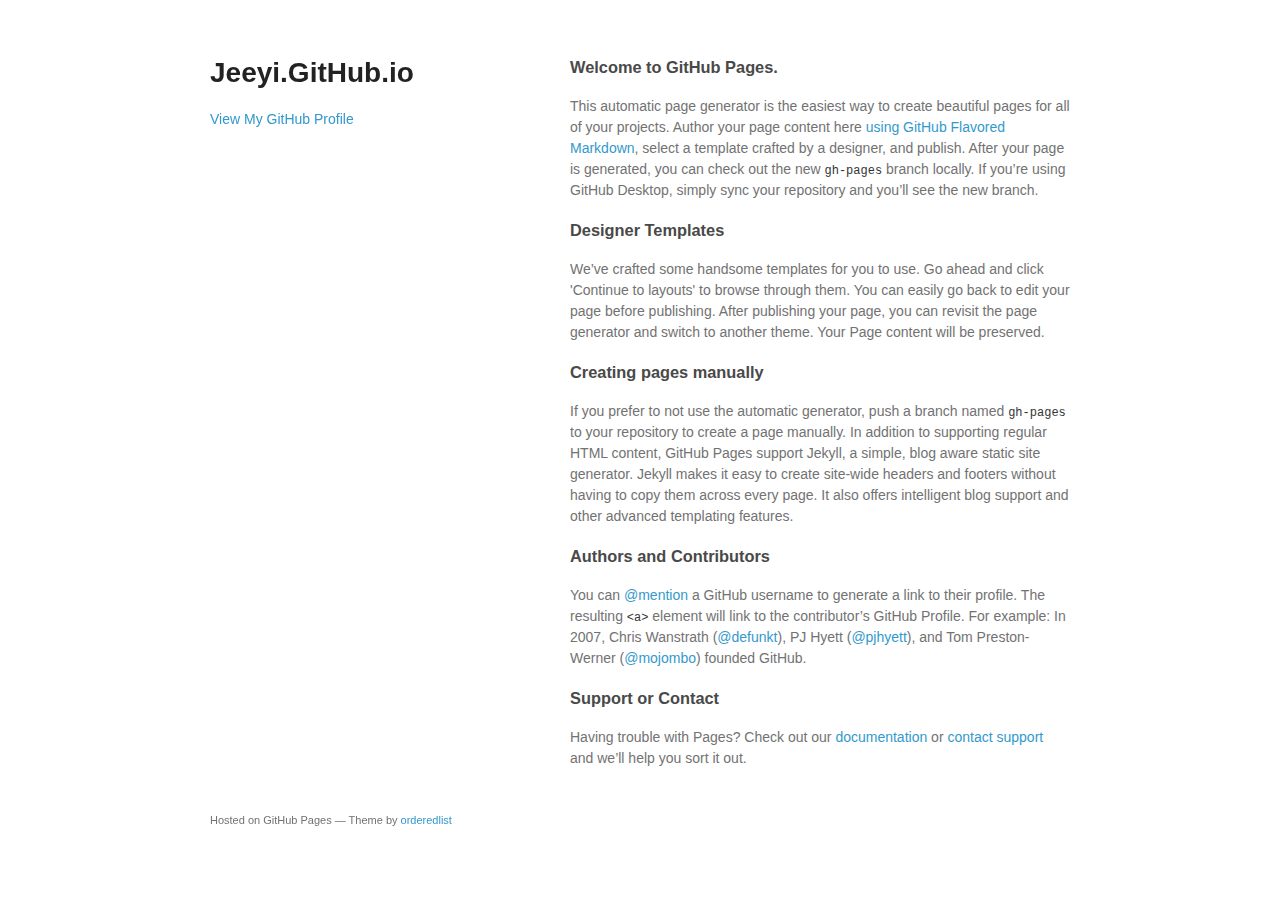
==== index.html @ 8e0a6ca5 "Replace master branch with page content via GitHub" ====
<!doctype html>
<html>
  <head>
    <meta charset="utf-8">
    <meta http-equiv="X-UA-Compatible" content="chrome=1">
    <title>Jeeyi.GitHub.io by jeeyi</title>

    <link rel="stylesheet" href="stylesheets/styles.css">
    <link rel="stylesheet" href="stylesheets/github-light.css">
    <meta name="viewport" content="width=device-width">
    <!--[if lt IE 9]>
    <script src="//html5shiv.googlecode.com/svn/trunk/html5.js"></script>
    <![endif]-->
  </head>
  <body>
    <div class="wrapper">
      <header>
        <h1>Jeeyi.GitHub.io</h1>
        <p></p>


        <p class="view"><a href="https://github.com/jeeyi">View My GitHub Profile</a></p>

      </header>
      <section>
        <h3>
<a id="welcome-to-github-pages" class="anchor" href="#welcome-to-github-pages" aria-hidden="true"><span aria-hidden="true" class="octicon octicon-link"></span></a>Welcome to GitHub Pages.</h3>

<p>This automatic page generator is the easiest way to create beautiful pages for all of your projects. Author your page content here <a href="https://guides.github.com/features/mastering-markdown/">using GitHub Flavored Markdown</a>, select a template crafted by a designer, and publish. After your page is generated, you can check out the new <code>gh-pages</code> branch locally. If you’re using GitHub Desktop, simply sync your repository and you’ll see the new branch.</p>

<h3>
<a id="designer-templates" class="anchor" href="#designer-templates" aria-hidden="true"><span aria-hidden="true" class="octicon octicon-link"></span></a>Designer Templates</h3>

<p>We’ve crafted some handsome templates for you to use. Go ahead and click 'Continue to layouts' to browse through them. You can easily go back to edit your page before publishing. After publishing your page, you can revisit the page generator and switch to another theme. Your Page content will be preserved.</p>

<h3>
<a id="creating-pages-manually" class="anchor" href="#creating-pages-manually" aria-hidden="true"><span aria-hidden="true" class="octicon octicon-link"></span></a>Creating pages manually</h3>

<p>If you prefer to not use the automatic generator, push a branch named <code>gh-pages</code> to your repository to create a page manually. In addition to supporting regular HTML content, GitHub Pages support Jekyll, a simple, blog aware static site generator. Jekyll makes it easy to create site-wide headers and footers without having to copy them across every page. It also offers intelligent blog support and other advanced templating features.</p>

<h3>
<a id="authors-and-contributors" class="anchor" href="#authors-and-contributors" aria-hidden="true"><span aria-hidden="true" class="octicon octicon-link"></span></a>Authors and Contributors</h3>

<p>You can <a href="https://help.github.com/articles/basic-writing-and-formatting-syntax/#mentioning-users-and-teams" class="user-mention">@mention</a> a GitHub username to generate a link to their profile. The resulting <code>&lt;a&gt;</code> element will link to the contributor’s GitHub Profile. For example: In 2007, Chris Wanstrath (<a href="https://github.com/defunkt" class="user-mention">@defunkt</a>), PJ Hyett (<a href="https://github.com/pjhyett" class="user-mention">@pjhyett</a>), and Tom Preston-Werner (<a href="https://github.com/mojombo" class="user-mention">@mojombo</a>) founded GitHub.</p>

<h3>
<a id="support-or-contact" class="anchor" href="#support-or-contact" aria-hidden="true"><span aria-hidden="true" class="octicon octicon-link"></span></a>Support or Contact</h3>

<p>Having trouble with Pages? Check out our <a href="https://help.github.com/pages">documentation</a> or <a href="https://github.com/contact">contact support</a> and we’ll help you sort it out.</p>
      </section>
      <footer>
        <p><small>Hosted on GitHub Pages &mdash; Theme by <a href="https://github.com/orderedlist">orderedlist</a></small></p>
      </footer>
    </div>
    <script src="javascripts/scale.fix.js"></script>
    
  </body>
</html>
---- stylesheets/styles.css ----
@font-face {
  font-family: 'Noto Sans';
  font-weight: 400;
  font-style: normal;
  src: url('../fonts/Noto-Sans-regular/Noto-Sans-regular.eot');
  src: url('../fonts/Noto-Sans-regular/Noto-Sans-regular.eot?#iefix') format('embedded-opentype'),
       local('Noto Sans'),
       local('Noto-Sans-regular'),
       url('../fonts/Noto-Sans-regular/Noto-Sans-regular.woff2') format('woff2'),
       url('../fonts/Noto-Sans-regular/Noto-Sans-regular.woff') format('woff'),
       url('../fonts/Noto-Sans-regular/Noto-Sans-regular.ttf') format('truetype'),
       url('../fonts/Noto-Sans-regular/Noto-Sans-regular.svg#NotoSans') format('svg');
}

@font-face {
  font-family: 'Noto Sans';
  font-weight: 700;
  font-style: normal;
  src: url('../fonts/Noto-Sans-700/Noto-Sans-700.eot');
  src: url('../fonts/Noto-Sans-700/Noto-Sans-700.eot?#iefix') format('embedded-opentype'),
       local('Noto Sans Bold'),
       local('Noto-Sans-700'),
       url('../fonts/Noto-Sans-700/Noto-Sans-700.woff2') format('woff2'),
       url('../fonts/Noto-Sans-700/Noto-Sans-700.woff') format('woff'),
       url('../fonts/Noto-Sans-700/Noto-Sans-700.ttf') format('truetype'),
       url('../fonts/Noto-Sans-700/Noto-Sans-700.svg#NotoSans') format('svg');
}

@font-face {
  font-family: 'Noto Sans';
  font-weight: 400;
  font-style: italic;
  src: url('../fonts/Noto-Sans-italic/Noto-Sans-italic.eot');
  src: url('../fonts/Noto-Sans-italic/Noto-Sans-italic.eot?#iefix') format('embedded-opentype'),
       local('Noto Sans Italic'),
       local('Noto-Sans-italic'),
       url('../fonts/Noto-Sans-italic/Noto-Sans-italic.woff2') format('woff2'),
       url('../fonts/Noto-Sans-italic/Noto-Sans-italic.woff') format('woff'),
       url('../fonts/Noto-Sans-italic/Noto-Sans-italic.ttf') format('truetype'),
       url('../fonts/Noto-Sans-italic/Noto-Sans-italic.svg#NotoSans') format('svg');
}

@font-face {
  font-family: 'Noto Sans';
  font-weight: 700;
  font-style: italic;
  src: url('../fonts/Noto-Sans-700italic/Noto-Sans-700italic.eot');
  src: url('../fonts/Noto-Sans-700italic/Noto-Sans-700italic.eot?#iefix') format('embedded-opentype'),
       local('Noto Sans Bold Italic'),
       local('Noto-Sans-700italic'),
       url('../fonts/Noto-Sans-700italic/Noto-Sans-700italic.woff2') format('woff2'),
       url('../fonts/Noto-Sans-700italic/Noto-Sans-700italic.woff') format('woff'),
       url('../fonts/Noto-Sans-700italic/Noto-Sans-700italic.ttf') format('truetype'),
       url('../fonts/Noto-Sans-700italic/Noto-Sans-700italic.svg#NotoSans') format('svg');
}

body {
  background-color: #fff;
  padding:50px;
  font: 14px/1.5 "Noto Sans", "Helvetica Neue", Helvetica, Arial, sans-serif;
  color:#727272;
  font-weight:400;
}

h1, h2, h3, h4, h5, h6 {
  color:#222;
  margin:0 0 20px;
}

p, ul, ol, table, pre, dl {
  margin:0 0 20px;
}

h1, h2, h3 {
  line-height:1.1;
}

h1 {
  font-size:28px;
}

h2 {
  color:#393939;
}

h3, h4, h5, h6 {
  color:#494949;
}

a {
  color:#39c;
  text-decoration:none;
}

a:hover {
  color:#069;
}

a small {
  font-size:11px;
  color:#777;
  margin-top:-0.3em;
  display:block;
}

a:hover small {
  color:#777;
}

.wrapper {
  width:860px;
  margin:0 auto;
}

blockquote {
  border-left:1px solid #e5e5e5;
  margin:0;
  padding:0 0 0 20px;
  font-style:italic;
}

code, pre {
  font-family:Monaco, Bitstream Vera Sans Mono, Lucida Console, Terminal, Consolas, Liberation Mono, DejaVu Sans Mono, Courier New, monospace;
  color:#333;
  font-size:12px;
}

pre {
  padding:8px 15px;
  background: #f8f8f8;
  border-radius:5px;
  border:1px solid #e5e5e5;
  overflow-x: auto;
}

table {
  width:100%;
  border-collapse:collapse;
}

th, td {
  text-align:left;
  padding:5px 10px;
  border-bottom:1px solid #e5e5e5;
}

dt {
  color:#444;
  font-weight:700;
}

th {
  color:#444;
}

img {
  max-width:100%;
}

header {
  width:270px;
  float:left;
  position:fixed;
  -webkit-font-smoothing:subpixel-antialiased;
}

header ul {
  list-style:none;
  height:40px;
  padding:0;
  background: #f4f4f4;
  border-radius:5px;
  border:1px solid #e0e0e0;
  width:270px;
}

header li {
  width:89px;
  float:left;
  border-right:1px solid #e0e0e0;
  height:40px;
}

header li:first-child a {
  border-radius:5px 0 0 5px;
}

header li:last-child a {
  border-radius:0 5px 5px 0;
}

header ul a {
  line-height:1;
  font-size:11px;
  color:#999;
  display:block;
  text-align:center;
  padding-top:6px;
  height:34px;
}

header ul a:hover {
  color:#999;
}

header ul a:active {
  background-color:#f0f0f0;
}

strong {
  color:#222;
  font-weight:700;
}

header ul li + li + li {
  border-right:none;
  width:89px;
}

header ul a strong {
  font-size:14px;
  display:block;
  color:#222;
}

section {
  width:500px;
  float:right;
  padding-bottom:50px;
}

small {
  font-size:11px;
}

hr {
  border:0;
  background:#e5e5e5;
  height:1px;
  margin:0 0 20px;
}

footer {
  width:270px;
  float:left;
  position:fixed;
  bottom:50px;
  -webkit-font-smoothing:subpixel-antialiased;
}

@media print, screen and (max-width: 960px) {

  div.wrapper {
    width:auto;
    margin:0;
  }

  header, section, footer {
    float:none;
    position:static;
    width:auto;
  }

  header {
    padding-right:320px;
  }

  section {
    border:1px solid #e5e5e5;
    border-width:1px 0;
    padding:20px 0;
    margin:0 0 20px;
  }

  header a small {
    display:inline;
  }

  header ul {
    position:absolute;
    right:50px;
    top:52px;
  }
}

@media print, screen and (max-width: 720px) {
  body {
    word-wrap:break-word;
  }

  header {
    padding:0;
  }

  header ul, header p.view {
    position:static;
  }

  pre, code {
    word-wrap:normal;
  }
}

@media print, screen and (max-width: 480px) {
  body {
    padding:15px;
  }

  header ul {
    width:99%;
  }

  header li, header ul li + li + li {
    width:33%;
  }
}

@media print {
  body {
    padding:0.4in;
    font-size:12pt;
    color:#444;
  }
}
---- stylesheets/github-light.css ----
/*
   Copyright 2014 GitHub Inc.

   Licensed under the Apache License, Version 2.0 (the "License");
   you may not use this file except in compliance with the License.
   You may obtain a copy of the License at

       http://www.apache.org/licenses/LICENSE-2.0

   Unless required by applicable law or agreed to in writing, software
   distributed under the License is distributed on an "AS IS" BASIS,
   WITHOUT WARRANTIES OR CONDITIONS OF ANY KIND, either express or implied.
   See the License for the specific language governing permissions and
   limitations under the License.

*/

.pl-c /* comment */ {
  color: #969896;
}

.pl-c1      /* constant, markup.raw, meta.diff.header, meta.module-reference, meta.property-name, support, support.constant, support.variable, variable.other.constant */,
.pl-s .pl-v /* string variable */ {
  color: #0086b3;
}

.pl-e  /* entity */,
.pl-en /* entity.name */ {
  color: #795da3;
}

.pl-s .pl-s1 /* string source */,
.pl-smi      /* storage.modifier.import, storage.modifier.package, storage.type.java, variable.other, variable.parameter.function */ {
  color: #333;
}

.pl-ent /* entity.name.tag */ {
  color: #63a35c;
}

.pl-k /* keyword, storage, storage.type */ {
  color: #a71d5d;
}

.pl-pds              /* punctuation.definition.string, string.regexp.character-class */,
.pl-s                /* string */,
.pl-s .pl-pse .pl-s1 /* string punctuation.section.embedded source */,
.pl-sr               /* string.regexp */,
.pl-sr .pl-cce       /* string.regexp constant.character.escape */,
.pl-sr .pl-sra       /* string.regexp string.regexp.arbitrary-repitition */,
.pl-sr .pl-sre       /* string.regexp source.ruby.embedded */ {
  color: #183691;
}

.pl-v /* variable */ {
  color: #ed6a43;
}

.pl-id /* invalid.deprecated */ {
  color: #b52a1d;
}

.pl-ii /* invalid.illegal */ {
  background-color: #b52a1d;
  color: #f8f8f8;
}

.pl-sr .pl-cce /* string.regexp constant.character.escape */ {
  color: #63a35c;
  font-weight: bold;
}

.pl-ml /* markup.list */ {
  color: #693a17;
}

.pl-mh        /* markup.heading */,
.pl-mh .pl-en /* markup.heading entity.name */,
.pl-ms        /* meta.separator */ {
  color: #1d3e81;
  font-weight: bold;
}

.pl-mq /* markup.quote */ {
  color: #008080;
}

.pl-mi /* markup.italic */ {
  color: #333;
  font-style: italic;
}

.pl-mb /* markup.bold */ {
  color: #333;
  font-weight: bold;
}

.pl-md /* markup.deleted, meta.diff.header.from-file */ {
  background-color: #ffecec;
  color: #bd2c00;
}

.pl-mi1 /* markup.inserted, meta.diff.header.to-file */ {
  background-color: #eaffea;
  color: #55a532;
}

.pl-mdr /* meta.diff.range */ {
  color: #795da3;
  font-weight: bold;
}

.pl-mo /* meta.output */ {
  color: #1d3e81;
}
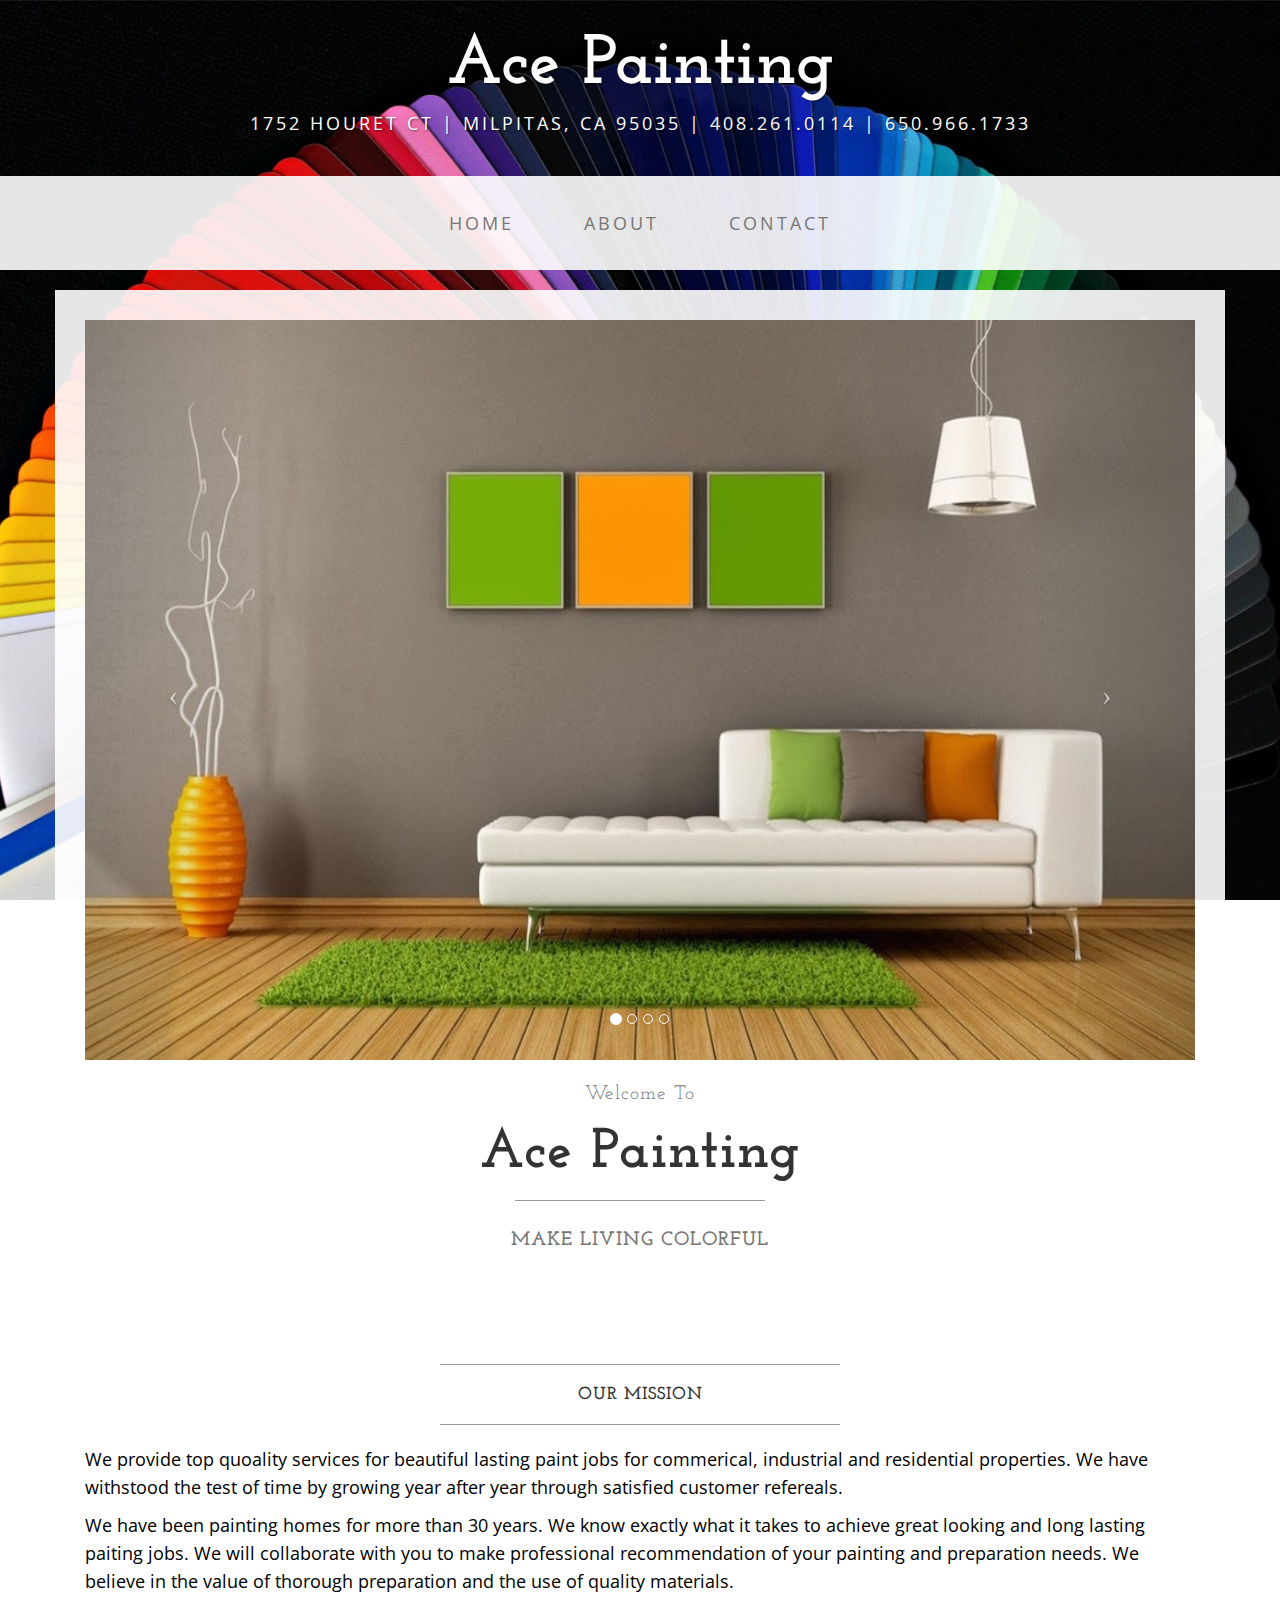
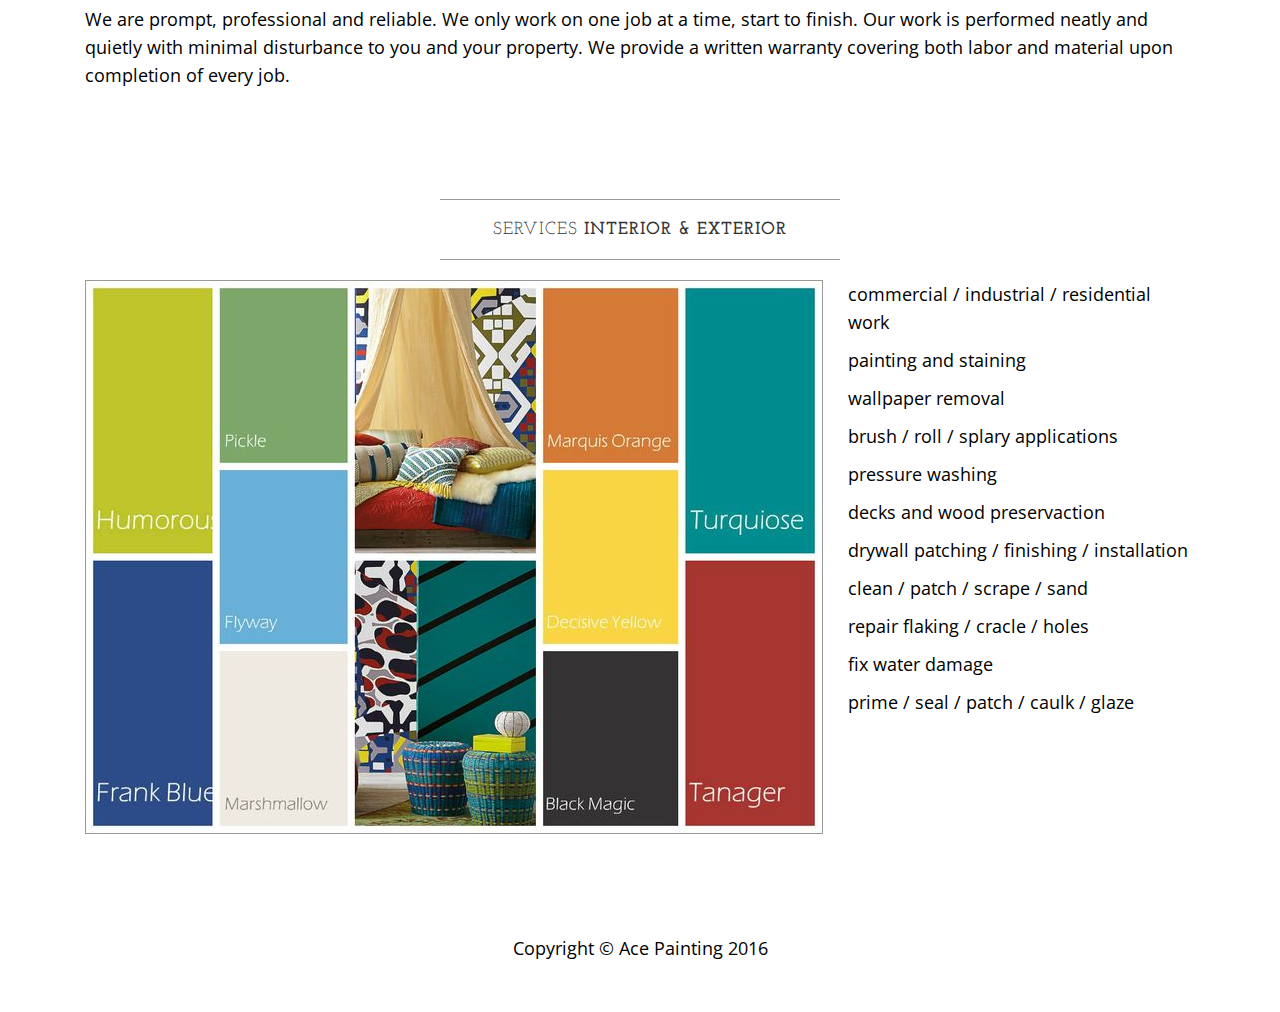
==== commit fb6f53a5: "ace painting" ====
--- a/index.html
+++ b/index.html
@@ -1,58 +1,201 @@
-<!doctype html>
-<html>
-  <head>
+<!DOCTYPE html>
+<html lang="en">
+
+<head>
+
     <meta charset="utf-8">
-    <meta http-equiv="X-UA-Compatible" content="chrome=1">
-    <title>Jeeyi.GitHub.io by jeeyi</title>
-
-    <link rel="stylesheet" href="stylesheets/styles.css">
-    <link rel="stylesheet" href="stylesheets/github-light.css">
-    <meta name="viewport" content="width=device-width">
+    <meta http-equiv="X-UA-Compatible" content="IE=edge">
+    <meta name="viewport" content="width=device-width, initial-scale=1">
+    <meta name="description" content="">
+    <meta name="author" content="">
+
+    <title>Ace Painting</title>
+
+    <!-- Bootstrap Core CSS -->
+    <link href="css/bootstrap.min.css" rel="stylesheet">
+
+    <!-- Custom CSS -->
+    <link href="css/business-casual.css" rel="stylesheet">
+
+    <!-- Fonts -->
+    <link href="https://fonts.googleapis.com/css?family=Open+Sans:300italic,400italic,600italic,700italic,800italic,400,300,600,700,800" rel="stylesheet" type="text/css">
+    <link href="https://fonts.googleapis.com/css?family=Josefin+Slab:100,300,400,600,700,100italic,300italic,400italic,600italic,700italic" rel="stylesheet" type="text/css">
+
+    <!-- HTML5 Shim and Respond.js IE8 support of HTML5 elements and media queries -->
+    <!-- WARNING: Respond.js doesn't work if you view the page via file:// -->
     <!--[if lt IE 9]>
-    <script src="//html5shiv.googlecode.com/svn/trunk/html5.js"></script>
+        <script src="https://oss.maxcdn.com/libs/html5shiv/3.7.0/html5shiv.js"></script>
+        <script src="https://oss.maxcdn.com/libs/respond.js/1.4.2/respond.min.js"></script>
     <![endif]-->
-  </head>
-  <body>
-    <div class="wrapper">
-      <header>
-        <h1>Jeeyi.GitHub.io</h1>
-        <p></p>
-
-
-        <p class="view"><a href="https://github.com/jeeyi">View My GitHub Profile</a></p>
-
-      </header>
-      <section>
-        <h3>
-<a id="welcome-to-github-pages" class="anchor" href="#welcome-to-github-pages" aria-hidden="true"><span aria-hidden="true" class="octicon octicon-link"></span></a>Welcome to GitHub Pages.</h3>
-
-<p>This automatic page generator is the easiest way to create beautiful pages for all of your projects. Author your page content here <a href="https://guides.github.com/features/mastering-markdown/">using GitHub Flavored Markdown</a>, select a template crafted by a designer, and publish. After your page is generated, you can check out the new <code>gh-pages</code> branch locally. If you’re using GitHub Desktop, simply sync your repository and you’ll see the new branch.</p>
-
-<h3>
-<a id="designer-templates" class="anchor" href="#designer-templates" aria-hidden="true"><span aria-hidden="true" class="octicon octicon-link"></span></a>Designer Templates</h3>
-
-<p>We’ve crafted some handsome templates for you to use. Go ahead and click 'Continue to layouts' to browse through them. You can easily go back to edit your page before publishing. After publishing your page, you can revisit the page generator and switch to another theme. Your Page content will be preserved.</p>
-
-<h3>
-<a id="creating-pages-manually" class="anchor" href="#creating-pages-manually" aria-hidden="true"><span aria-hidden="true" class="octicon octicon-link"></span></a>Creating pages manually</h3>
-
-<p>If you prefer to not use the automatic generator, push a branch named <code>gh-pages</code> to your repository to create a page manually. In addition to supporting regular HTML content, GitHub Pages support Jekyll, a simple, blog aware static site generator. Jekyll makes it easy to create site-wide headers and footers without having to copy them across every page. It also offers intelligent blog support and other advanced templating features.</p>
-
-<h3>
-<a id="authors-and-contributors" class="anchor" href="#authors-and-contributors" aria-hidden="true"><span aria-hidden="true" class="octicon octicon-link"></span></a>Authors and Contributors</h3>
-
-<p>You can <a href="https://help.github.com/articles/basic-writing-and-formatting-syntax/#mentioning-users-and-teams" class="user-mention">@mention</a> a GitHub username to generate a link to their profile. The resulting <code>&lt;a&gt;</code> element will link to the contributor’s GitHub Profile. For example: In 2007, Chris Wanstrath (<a href="https://github.com/defunkt" class="user-mention">@defunkt</a>), PJ Hyett (<a href="https://github.com/pjhyett" class="user-mention">@pjhyett</a>), and Tom Preston-Werner (<a href="https://github.com/mojombo" class="user-mention">@mojombo</a>) founded GitHub.</p>
-
-<h3>
-<a id="support-or-contact" class="anchor" href="#support-or-contact" aria-hidden="true"><span aria-hidden="true" class="octicon octicon-link"></span></a>Support or Contact</h3>
-
-<p>Having trouble with Pages? Check out our <a href="https://help.github.com/pages">documentation</a> or <a href="https://github.com/contact">contact support</a> and we’ll help you sort it out.</p>
-      </section>
-      <footer>
-        <p><small>Hosted on GitHub Pages &mdash; Theme by <a href="https://github.com/orderedlist">orderedlist</a></small></p>
-      </footer>
+
+</head>
+
+<body>
+
+    <div class="brand">Ace Painting</div>
+    <div class="address-bar">1752 Houret Ct | Milpitas, CA 95035 | 408.261.0114 | 650.966.1733</div>
+
+    <!-- Navigation -->
+    <nav class="navbar navbar-default" role="navigation">
+        <div class="container">
+            <!-- Brand and toggle get grouped for better mobile display -->
+            <div class="navbar-header">
+                <button type="button" class="navbar-toggle" data-toggle="collapse" data-target="#bs-example-navbar-collapse-1">
+                    <span class="sr-only">Toggle navigation</span>
+                    <span class="icon-bar"></span>
+                    <span class="icon-bar"></span>
+                    <span class="icon-bar"></span>
+                </button>
+                <!-- navbar-brand is hidden on larger screens, but visible when the menu is collapsed -->
+                <a class="navbar-brand" href="index.html">Ace Painting</a>
+            </div>
+            <!-- Collect the nav links, forms, and other content for toggling -->
+            <div class="collapse navbar-collapse" id="bs-example-navbar-collapse-1">
+                <ul class="nav navbar-nav">
+                    <li>
+                        <a href="index.html">Home</a>
+                    </li>
+                    <li>
+                        <a href="about.html">About</a>
+                    </li>
+                    <li>
+                        <a href="contact.html">Contact</a>
+                    </li>
+                </ul>
+            </div>
+            <!-- /.navbar-collapse -->
+        </div>
+        <!-- /.container -->
+    </nav>
+
+    <div class="container">
+
+        <div class="row">
+            <div class="box">
+                <div class="col-lg-12 text-center">
+                    <div id="carousel-example-generic" class="carousel slide">
+                        <!-- Indicators -->
+                        <ol class="carousel-indicators hidden-xs">
+                            <li data-target="#carousel-example-generic" data-slide-to="0" class="active"></li>
+                            <li data-target="#carousel-example-generic" data-slide-to="1"></li>
+                            <li data-target="#carousel-example-generic" data-slide-to="2"></li>
+                            <li data-target="#carousel-example-generic" data-slide-to="3"></li>
+                        </ol>
+
+                        <!-- Wrapper for slides -->
+                        <div class="carousel-inner">
+                            <div class="item active">
+                                <img class="img-responsive img-full" src="img/color2.jpg" alt="">
+                            </div>
+                            <div class="item">
+                                <img class="img-responsive img-full" src="img/blue-living.jpg" alt="">
+                            </div>
+                            <div class="item">
+                                <img class="img-responsive img-full" src="img/house-exterior.jpg" alt="">
+                            </div>
+                            <div class="item">
+                                <img class="img-responsive img-full" src="img/store.jpg" alt="">
+                            </div>
+                        </div>
+
+                        <!-- Controls -->
+                        <a class="left carousel-control" href="#carousel-example-generic" data-slide="prev">
+                            <span class="icon-prev"></span>
+                        </a>
+                        <a class="right carousel-control" href="#carousel-example-generic" data-slide="next">
+                            <span class="icon-next"></span>
+                        </a>
+                    </div>
+                    <h2 class="brand-before">
+                        <small>Welcome to</small>
+                    </h2>
+                    <h1 class="brand-name">Ace Painting</h1>
+                    <hr class="tagline-divider">
+                    <h2>
+                        <small>
+                            <strong>Make Living Colorful</strong>
+                        </small>
+                    </h2>
+                </div>
+            </div>
+        </div>
+
+        <div class="row">
+            <div class="box">
+                <div class="col-lg-12">
+                    <hr>
+                    <h2 class="intro-text text-center">
+                        <strong>Our Mission</strong>
+                    </h2>
+                    <hr>
+                    <p>We provide top quoality services for beautiful lasting paint jobs for commerical,
+                        industrial and residential properties. We have withstood the test of time by growing year after year
+                        through satisfied customer refereals.
+                    </p>
+                    <p>We have been painting homes for more than 30 years.  We know exactly what it takes to
+                        achieve great looking and long lasting paiting jobs. We will collaborate with you to make
+                        professional recommendation of your painting and  preparation needs.  We believe in the value of
+                        thorough preparation and the use of quality materials.
+                    </p>
+                    <p>We are prompt, professional and reliable.  We only work on one job at a time, start to finish.
+                        Our work is performed neatly and quietly with minimal disturbance to you and your property.
+                        We provide a written warranty covering both labor and material upon completion of every job.
+                    </p>
+                </div>
+            </div>
+        </div>
+
+        <div class="row">
+            <div class="box">
+                <div class="col-lg-12">
+                    <hr>
+                    <h2 class="intro-text text-center">Services
+                        <strong>Interior & Exterior</strong>
+                    </h2>
+                    <hr>
+                    <img class="img-responsive img-border img-left" src="img/color1.jpg" alt="">
+                    <hr class="visible-xs">
+                    <p>commercial / industrial / residential work</p>
+                    <p>painting and staining</p>
+                    <p>wallpaper removal</p>
+                    <p>brush / roll / splary applications</p>
+                    <p>pressure washing</p>
+                    <p>decks and wood preservaction</p>
+                    <p>drywall patching / finishing / installation</p>
+                    <p>clean / patch / scrape / sand</p>
+                    <p>repair flaking / cracle / holes</p>
+                    <p>fix water damage</p>
+                    <p>prime / seal / patch / caulk / glaze</p>
+                </div>
+            </div>
+        </div>
+
     </div>
-    <script src="javascripts/scale.fix.js"></script>
-    
-  </body>
+    <!-- /.container -->
+
+    <footer>
+        <div class="container">
+            <div class="row">
+                <div class="col-lg-12 text-center">
+                    <p>Copyright &copy; Ace Painting 2016</p>
+                </div>
+            </div>
+        </div>
+    </footer>
+
+    <!-- jQuery -->
+    <script src="js/jquery.js"></script>
+
+    <!-- Bootstrap Core JavaScript -->
+    <script src="js/bootstrap.min.js"></script>
+
+    <!-- Script to Activate the Carousel -->
+    <script>
+    $('.carousel').carousel({
+        interval: 5000 //changes the speed
+    })
+    </script>
+
+</body>
+
 </html>
--- a/css/business-casual.css
+++ b/css/business-casual.css
@@ -0,0 +1,192 @@
+/*!
+ * Start Bootstrap - Business Casual (http://startbootstrap.com/)
+ * Copyright 2013-2016 Start Bootstrap
+ * Licensed under MIT (https://github.com/BlackrockDigital/startbootstrap/blob/gh-pages/LICENSE)
+ */
+
+body {
+    font-family: "Open Sans","Helvetica Neue",Helvetica,Arial,sans-serif;
+    background: url('../img/color-palette-wheel.jpg') no-repeat center center fixed;
+    -webkit-background-size: cover;
+    -moz-background-size: cover;
+    background-size: cover;
+    -o-background-size: cover;
+}
+
+h1,
+h2,
+h3,
+h4,
+h5,
+h6 {
+    text-transform: uppercase;
+    font-family: "Josefin Slab","Helvetica Neue",Helvetica,Arial,sans-serif;
+    font-weight: 700;
+    letter-spacing: 1px;
+}
+
+p {
+    font-size: 1.25em;
+    line-height: 1.6;
+    color: #000;
+}
+
+hr {
+    max-width: 400px;
+    border-color: #999999;
+}
+
+.brand,
+.address-bar {
+    display: none;
+}
+
+.navbar-brand {
+    text-transform: uppercase;
+    font-weight: 900;
+    letter-spacing: 2px;
+}
+
+.navbar-nav {
+    text-transform: uppercase;
+    font-weight: 400;
+    letter-spacing: 3px;
+}
+
+.img-full {
+    min-width: 100%;
+}
+
+.brand-before,
+.brand-name {
+    text-transform: capitalize;
+}
+
+.brand-before {
+    margin: 15px 0;
+}
+
+.brand-name {
+    margin: 0;
+    font-size: 4em;
+}
+
+.tagline-divider {
+    margin: 15px auto 3px;
+    max-width: 250px;
+    border-color: #999999;
+}
+
+.box {
+    margin-bottom: 20px;
+    padding: 30px 15px;
+    background: #fff;
+    background: rgba(255,255,255,0.9);
+}
+
+.intro-text {
+    text-transform: uppercase;
+    font-size: 1.25em;
+    font-weight: 400;
+    letter-spacing: 1px;
+}
+
+.img-border {
+    float: none;
+    margin: 0 auto 0;
+    border: #999999 solid 1px;
+}
+
+.img-left {
+    float: none;
+    margin: 0 auto 0;
+}
+
+footer {
+    background: #fff;
+    background: rgba(255,255,255,0.9);
+}
+
+footer p {
+    margin: 0;
+    padding: 50px 0;
+}
+
+@media screen and (min-width:768px) {
+    .brand {
+        display: inherit;
+        margin: 0;
+        padding: 30px 0 10px;
+        text-align: center;
+        text-shadow: 1px 1px 2px rgba(0,0,0,0.5);
+        font-family: "Josefin Slab","Helvetica Neue",Helvetica,Arial,sans-serif;
+        font-size: 5em;
+        font-weight: 700;
+        line-height: normal;
+        color: #fff;
+    }
+
+    .top-divider {
+        margin-top: 0;
+    }
+
+    .img-left {
+        float: left;
+        margin-right: 25px;
+    }
+
+    .address-bar {
+        display: inherit;
+        margin: 0;
+        padding: 0 0 40px;
+        text-align: center;
+        text-shadow: 1px 1px 2px rgba(0,0,0,0.5);
+        text-transform: uppercase;
+        font-size: 1.25em;
+        font-weight: 400;
+        letter-spacing: 3px;
+        color: #fff;
+    }
+
+    .navbar {
+        border-radius: 0;
+    }
+
+    .navbar-header {
+        display: none;
+    }
+
+    .navbar {
+        min-height: 0;
+    }
+
+    .navbar-default {
+        border: none;
+        background: #fff;
+        background: rgba(255,255,255,0.9);
+    }
+
+    .nav>li>a {
+        padding: 35px;
+    }
+
+    .navbar-nav>li>a {
+        line-height: normal;
+    }
+
+    .navbar-nav {
+        display: table;
+        float: none;
+        margin: 0 auto;
+        table-layout: fixed;
+        font-size: 1.25em;
+    }
+}
+
+@media screen and (min-width:1200px) {
+    .box:after {
+        content: '';
+        display: table;
+        clear: both;
+    }
+}